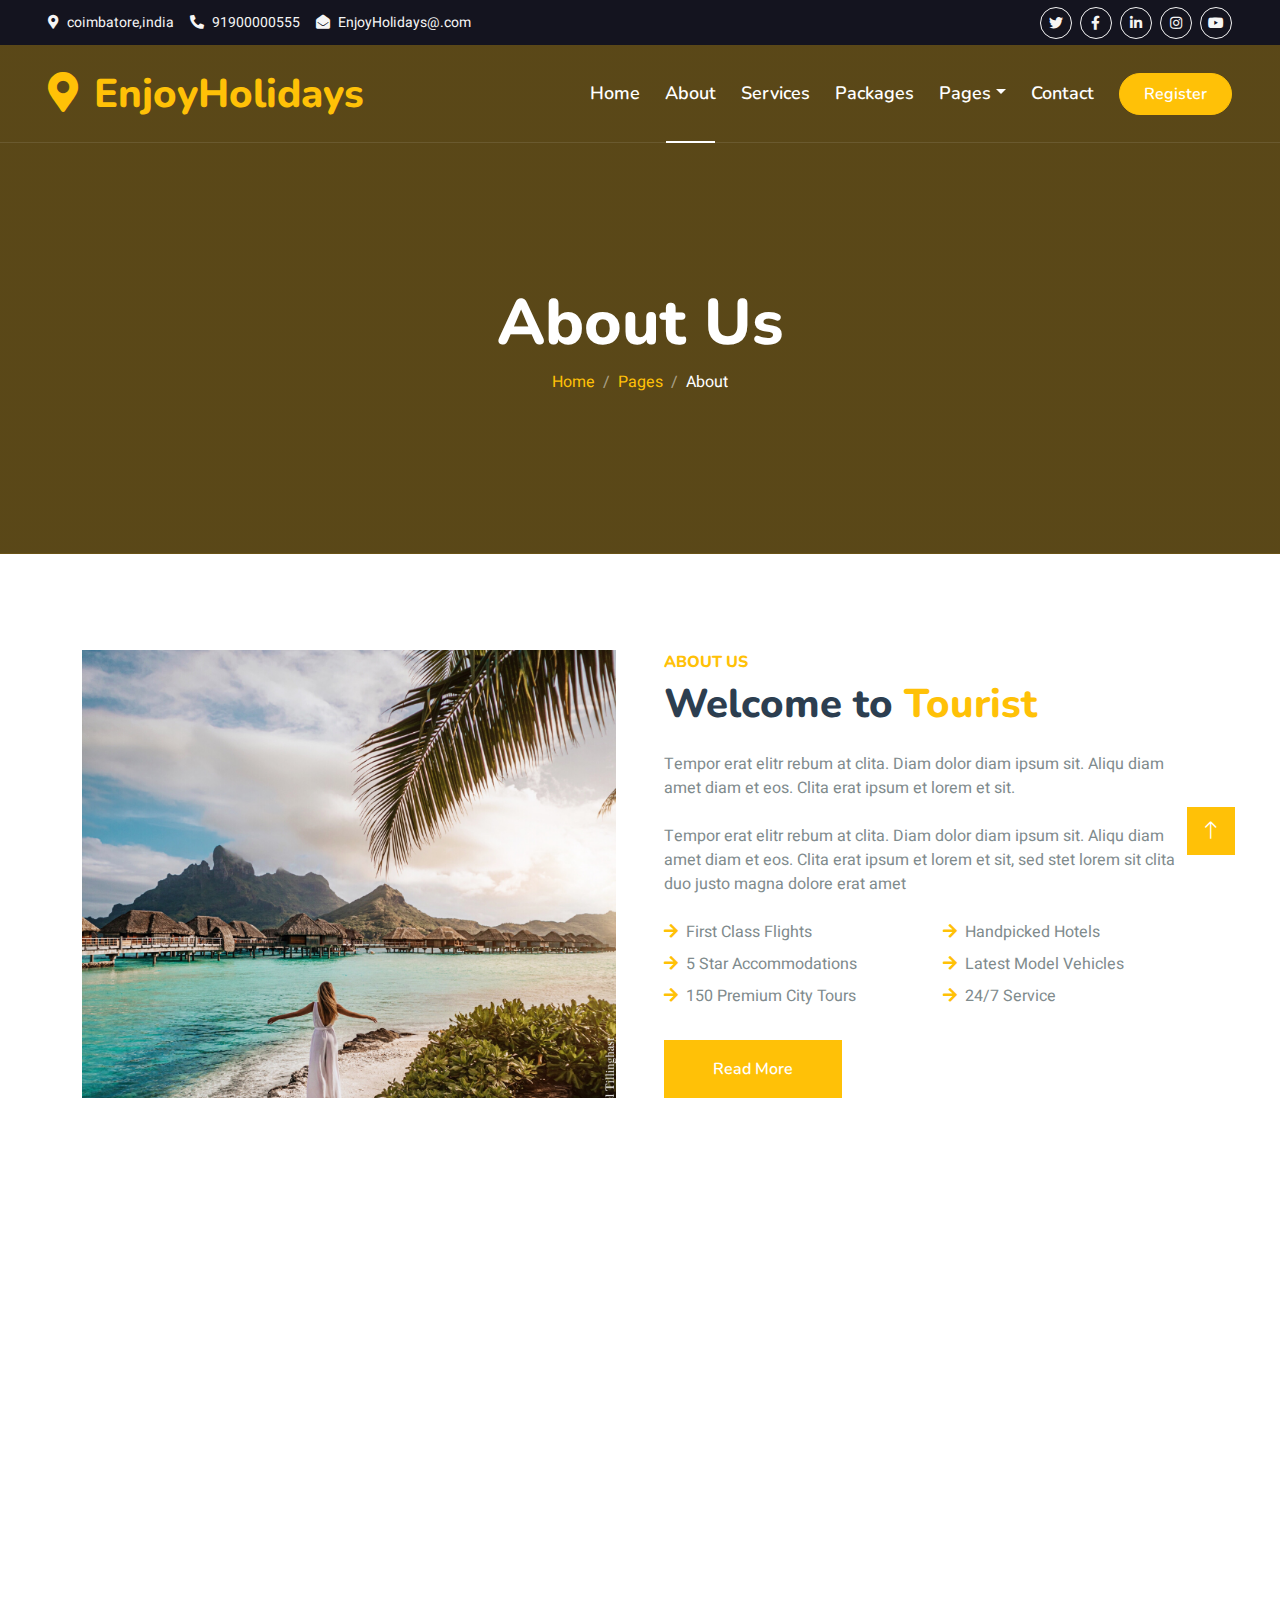
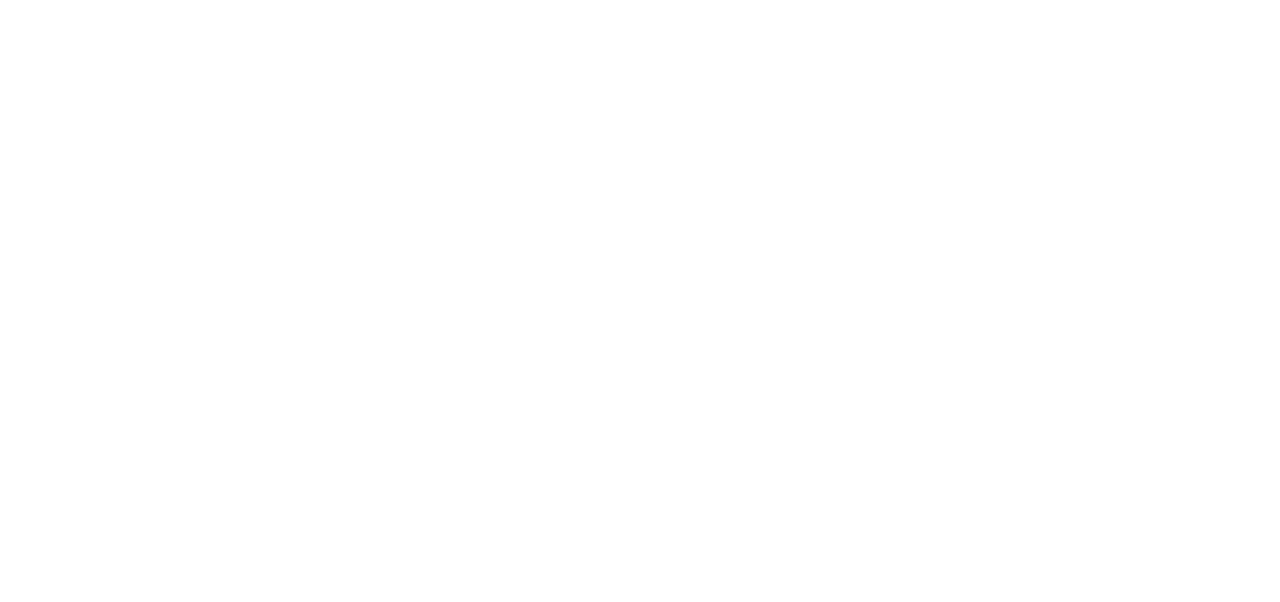
==== about.html @ c01d239d "first commit" ====
<!DOCTYPE html>
<html lang="en">

<head>
    <meta charset="utf-8">
    <title>EnjoyHolidays </title>
    <meta content="width=device-width, initial-scale=1.0" name="viewport">
    <meta content="" name="keywords">
    <meta content="" name="description">

    <!-- Favicon -->
    <link href="img/favicon.ico" rel="icon">

    <!-- Google Web Fonts -->
    <link rel="preconnect" href="https://fonts.googleapis.com">
    <link rel="preconnect" href="https://fonts.gstatic.com" crossorigin>
    <link href="https://fonts.googleapis.com/css2?family=Heebo:wght@400;500;600&family=Nunito:wght@600;700;800&display=swap" rel="stylesheet">

    <!-- Icon Font Stylesheet -->
    <link href="https://cdnjs.cloudflare.com/ajax/libs/font-awesome/5.10.0/css/all.min.css" rel="stylesheet">
    <link href="https://cdn.jsdelivr.net/npm/bootstrap-icons@1.4.1/font/bootstrap-icons.css" rel="stylesheet">

    <!-- Libraries Stylesheet -->
    <link href="lib/animate/animate.min.css" rel="stylesheet">
    <link href="lib/owlcarousel/assets/owl.carousel.min.css" rel="stylesheet">
    <link href="lib/tempusdominus/css/tempusdominus-bootstrap-4.min.css" rel="stylesheet" />

    <!-- Customized Bootstrap Stylesheet -->
    <link href="css/bootstrap.min.css" rel="stylesheet">

    <!-- Template Stylesheet -->
    <link href="css/style.css" rel="stylesheet">
</head>

<body>
    <!-- Spinner Start -->
    <div id="spinner" class="show bg-white position-fixed translate-middle w-100 vh-100 top-50 start-50 d-flex align-items-center justify-content-center">
        <div class="spinner-border text-primary" style="width: 3rem; height: 3rem;" role="status">
            <span class="sr-only">Loading...</span>
        </div>
    </div>
    <!-- Spinner End -->


    <!-- Topbar Start -->
    <div class="container-fluid bg-dark px-5 d-none d-lg-block">
        <div class="row gx-0">
            <div class="col-lg-8 text-center text-lg-start mb-2 mb-lg-0">
                <div class="d-inline-flex align-items-center" style="height: 45px;">
                    <small class="me-3 text-light"><i class="fa fa-map-marker-alt me-2"></i>coimbatore,india</small>
                    <small class="me-3 text-light"><i class="fa fa-phone-alt me-2"></i>91900000555</small>
                    <small class="text-light"><i class="fa fa-envelope-open me-2"></i>EnjoyHolidays@.com</small>
                </div>
            </div>
            <div class="col-lg-4 text-center text-lg-end">
                <div class="d-inline-flex align-items-center" style="height: 45px;">
                    <a class="btn btn-sm btn-outline-light btn-sm-square rounded-circle me-2" href=""><i class="fab fa-twitter fw-normal"></i></a>
                    <a class="btn btn-sm btn-outline-light btn-sm-square rounded-circle me-2" href=""><i class="fab fa-facebook-f fw-normal"></i></a>
                    <a class="btn btn-sm btn-outline-light btn-sm-square rounded-circle me-2" href=""><i class="fab fa-linkedin-in fw-normal"></i></a>
                    <a class="btn btn-sm btn-outline-light btn-sm-square rounded-circle me-2" href=""><i class="fab fa-instagram fw-normal"></i></a>
                    <a class="btn btn-sm btn-outline-light btn-sm-square rounded-circle" href=""><i class="fab fa-youtube fw-normal"></i></a>
                </div>
            </div>
        </div>
    </div>
    <!-- Topbar End -->


    <!-- Navbar & Hero Start -->
    <div class="container-fluid position-relative p-0">
        <nav class="navbar navbar-expand-lg navbar-light px-4 px-lg-5 py-3 py-lg-0">
            <a href="" class="navbar-brand p-0">
                <h1 class="text-primary m-0"><i class="fa fa-map-marker-alt me-3"></i>EnjoyHolidays</h1>
                <!-- <img src="img/logo.png" alt="Logo"> -->
            </a>
            <button class="navbar-toggler" type="button" data-bs-toggle="collapse" data-bs-target="#navbarCollapse">
                <span class="fa fa-bars"></span>
            </button>
            <div class="collapse navbar-collapse" id="navbarCollapse">
                <div class="navbar-nav ms-auto py-0">
                    <a href="index.html" class="nav-item nav-link">Home</a>
                    <a href="about.html" class="nav-item nav-link active">About</a>
                    <a href="service.html" class="nav-item nav-link">Services</a>
                    <a href="package.html" class="nav-item nav-link">Packages</a>
                    <div class="nav-item dropdown">
                        <a href="#" class="nav-link dropdown-toggle" data-bs-toggle="dropdown">Pages</a>
                        <div class="dropdown-menu m-0">
                            <a href="destination.html" class="dropdown-item">Destination</a>
                            <a href="booking.html" class="dropdown-item">Booking</a>
                            <a href="team.html" class="dropdown-item">Travel Guides</a>
                            <a href="testimonial.html" class="dropdown-item">Testimonial</a>
                            <a href="404.html" class="dropdown-item">404 Page</a>
                        </div>
                    </div>
                    <a href="contact.html" class="nav-item nav-link">Contact</a>
                </div>
                <a href="" class="btn btn-primary rounded-pill py-2 px-4">Register</a>
            </div>
        </nav>

        <div class="container-fluid bg-primary py-5 mb-5 hero-header">
            <div class="container py-5">
                <div class="row justify-content-center py-5">
                    <div class="col-lg-10 pt-lg-5 mt-lg-5 text-center">
                        <h1 class="display-3 text-white animated slideInDown">About Us</h1>
                        <nav aria-label="breadcrumb">
                            <ol class="breadcrumb justify-content-center">
                                <li class="breadcrumb-item"><a href="#">Home</a></li>
                                <li class="breadcrumb-item"><a href="#">Pages</a></li>
                                <li class="breadcrumb-item text-white active" aria-current="page">About</li>
                            </ol>
                        </nav>
                    </div>
                </div>
            </div>
        </div>
    </div>
    <!-- Navbar & Hero End -->


    <!-- About Start -->
    <div class="container-xxl py-5">
        <div class="container">
            <div class="row g-5">
                <div class="col-lg-6 wow fadeInUp" data-wow-delay="0.1s" style="min-height: 400px;">
                    <div class="position-relative h-100">
                        <img class="img-fluid position-absolute w-100 h-100" src="img/about.jpg" alt="" style="object-fit: cover;">
                    </div>
                </div>
                <div class="col-lg-6 wow fadeInUp" data-wow-delay="0.3s">
                    <h6 class="section-title bg-white text-start text-primary pe-3">About Us</h6>
                    <h1 class="mb-4">Welcome to <span class="text-primary">Tourist</span></h1>
                    <p class="mb-4">Tempor erat elitr rebum at clita. Diam dolor diam ipsum sit. Aliqu diam amet diam et eos. Clita erat ipsum et lorem et sit.</p>
                    <p class="mb-4">Tempor erat elitr rebum at clita. Diam dolor diam ipsum sit. Aliqu diam amet diam et eos. Clita erat ipsum et lorem et sit, sed stet lorem sit clita duo justo magna dolore erat amet</p>
                    <div class="row gy-2 gx-4 mb-4">
                        <div class="col-sm-6">
                            <p class="mb-0"><i class="fa fa-arrow-right text-primary me-2"></i>First Class Flights</p>
                        </div>
                        <div class="col-sm-6">
                            <p class="mb-0"><i class="fa fa-arrow-right text-primary me-2"></i>Handpicked Hotels</p>
                        </div>
                        <div class="col-sm-6">
                            <p class="mb-0"><i class="fa fa-arrow-right text-primary me-2"></i>5 Star Accommodations</p>
                        </div>
                        <div class="col-sm-6">
                            <p class="mb-0"><i class="fa fa-arrow-right text-primary me-2"></i>Latest Model Vehicles</p>
                        </div>
                        <div class="col-sm-6">
                            <p class="mb-0"><i class="fa fa-arrow-right text-primary me-2"></i>150 Premium City Tours</p>
                        </div>
                        <div class="col-sm-6">
                            <p class="mb-0"><i class="fa fa-arrow-right text-primary me-2"></i>24/7 Service</p>
                        </div>
                    </div>
                    <a class="btn btn-primary py-3 px-5 mt-2" href="">Read More</a>
                </div>
            </div>
        </div>
    </div>
    <!-- About End -->


    <!-- Team Start -->
    <div class="container-xxl py-5">
        <div class="container">
            <div class="text-center wow fadeInUp" data-wow-delay="0.1s">
                <h6 class="section-title bg-white text-center text-primary px-3">Travel Guide</h6>
                <h1 class="mb-5">Meet Our Guide</h1>
            </div>
            <div class="row g-4">
                <div class="col-lg-3 col-md-6 wow fadeInUp" data-wow-delay="0.1s">
                    <div class="team-item">
                        <div class="overflow-hidden">
                            <img class="img-fluid" src="img/team-1.jpg" alt="">
                        </div>
                        <div class="position-relative d-flex justify-content-center" style="margin-top: -19px;">
                            <a class="btn btn-square mx-1" href=""><i class="fab fa-facebook-f"></i></a>
                            <a class="btn btn-square mx-1" href=""><i class="fab fa-twitter"></i></a>
                            <a class="btn btn-square mx-1" href=""><i class="fab fa-instagram"></i></a>
                        </div>
                        <div class="text-center p-4">
                            <h5 class="mb-0">Full Name</h5>
                            <small>Designation</small>
                        </div>
                    </div>
                </div>
                <div class="col-lg-3 col-md-6 wow fadeInUp" data-wow-delay="0.3s">
                    <div class="team-item">
                        <div class="overflow-hidden">
                            <img class="img-fluid" src="img/team-2.jpg" alt="">
                        </div>
                        <div class="position-relative d-flex justify-content-center" style="margin-top: -19px;">
                            <a class="btn btn-square mx-1" href=""><i class="fab fa-facebook-f"></i></a>
                            <a class="btn btn-square mx-1" href=""><i class="fab fa-twitter"></i></a>
                            <a class="btn btn-square mx-1" href=""><i class="fab fa-instagram"></i></a>
                        </div>
                        <div class="text-center p-4">
                            <h5 class="mb-0">Full Name</h5>
                            <small>Designation</small>
                        </div>
                    </div>
                </div>
                <div class="col-lg-3 col-md-6 wow fadeInUp" data-wow-delay="0.5s">
                    <div class="team-item">
                        <div class="overflow-hidden">
                            <img class="img-fluid" src="img/team-3.jpg" alt="">
                        </div>
                        <div class="position-relative d-flex justify-content-center" style="margin-top: -19px;">
                            <a class="btn btn-square mx-1" href=""><i class="fab fa-facebook-f"></i></a>
                            <a class="btn btn-square mx-1" href=""><i class="fab fa-twitter"></i></a>
                            <a class="btn btn-square mx-1" href=""><i class="fab fa-instagram"></i></a>
                        </div>
                        <div class="text-center p-4">
                            <h5 class="mb-0">Full Name</h5>
                            <small>Designation</small>
                        </div>
                    </div>
                </div>
                <div class="col-lg-3 col-md-6 wow fadeInUp" data-wow-delay="0.7s">
                    <div class="team-item">
                        <div class="overflow-hidden">
                            <img class="img-fluid" src="img/team-4.jpg" alt="">
                        </div>
                        <div class="position-relative d-flex justify-content-center" style="margin-top: -19px;">
                            <a class="btn btn-square mx-1" href=""><i class="fab fa-facebook-f"></i></a>
                            <a class="btn btn-square mx-1" href=""><i class="fab fa-twitter"></i></a>
                            <a class="btn btn-square mx-1" href=""><i class="fab fa-instagram"></i></a>
                        </div>
                        <div class="text-center p-4">
                            <h5 class="mb-0">Full Name</h5>
                            <small>Designation</small>
                        </div>
                    </div>
                </div>
            </div>
        </div>
    </div>
    <!-- Team End -->
        

    <!-- Footer Start -->
    <div class="container-fluid bg-dark text-light footer pt-5 mt-5 wow fadeIn" data-wow-delay="0.1s">
        <div class="container py-5">
            <div class="row g-5">
                <div class="col-lg-3 col-md-6">
                    <h4 class="text-white mb-3">Company</h4>
                    <a class="btn btn-link" href="">About Us</a>
                    <a class="btn btn-link" href="">Contact Us</a>
                    <a class="btn btn-link" href="">Privacy Policy</a>
                    <a class="btn btn-link" href="">Terms & Condition</a>
                    <a class="btn btn-link" href="">FAQs & Help</a>
                </div>
                <div class="col-lg-3 col-md-6">
                    <h4 class="text-white mb-3">Contact</h4>
                    <p class="mb-2"><i class="fa fa-map-marker-alt me-3"></i>coimbatore,indis</p>
                    <p class="mb-2"><i class="fa fa-phone-alt me-3"></i>91900000555</p>
                    <p class="mb-2"><i class="fa fa-envelope me-3"></i>EnjoyHolidays@.com</p>
                    <div class="d-flex pt-2">
                        <a class="btn btn-outline-light btn-social" href=""><i class="fab fa-twitter"></i></a>
                        <a class="btn btn-outline-light btn-social" href=""><i class="fab fa-facebook-f"></i></a>
                        <a class="btn btn-outline-light btn-social" href=""><i class="fab fa-youtube"></i></a>
                        <a class="btn btn-outline-light btn-social" href=""><i class="fab fa-linkedin-in"></i></a>
                    </div>
                </div>
                <div class="col-lg-3 col-md-6">
                    <h4 class="text-white mb-3">Gallery</h4>
                    <div class="row g-2 pt-2">
                        <div class="col-4">
                            <img class="img-fluid bg-light p-1" src="img/package-1.jpg" alt="">
                        </div>
                        <div class="col-4">
                            <img class="img-fluid bg-light p-1" src="img/package-2.jpg" alt="">
                        </div>
                        <div class="col-4">
                            <img class="img-fluid bg-light p-1" src="img/package-3.jpg" alt="">
                        </div>
                        <div class="col-4">
                            <img class="img-fluid bg-light p-1" src="img/package-2.jpg" alt="">
                        </div>
                        <div class="col-4">
                            <img class="img-fluid bg-light p-1" src="img/package-3.jpg" alt="">
                        </div>
                        <div class="col-4">
                            <img class="img-fluid bg-light p-1" src="img/package-1.jpg" alt="">
                        </div>
                    </div>
                </div>
                <div class="col-lg-3 col-md-6">
                    <h4 class="text-white mb-3">Newsletter</h4>
                    <p>Dolor amet sit justo amet elitr clita ipsum elitr est.</p>
                    <div class="position-relative mx-auto" style="max-width: 400px;">
                        <input class="form-control border-primary w-100 py-3 ps-4 pe-5" type="text" placeholder="Your email">
                        <button type="button" class="btn btn-primary py-2 position-absolute top-0 end-0 mt-2 me-2">SignUp</button>
                    </div>
                </div>
            </div>
        </div>
        <div class="container">
            <div class="copyright">
                <div class="row">
                    <div class="col-md-6 text-center text-md-start mb-3 mb-md-0">
                        

                        
                        Designed By <a>EnjoyHolidays</a>
                    </div>
                    <div class="col-md-6 text-center text-md-end">
                        <div class="footer-menu">
                            <a href="">Home</a>
                            <a href="">Cookies</a>
                            <a href="">Help</a>
                            <a href="">FQAs</a>
                        </div>
                    </div>
                </div>
            </div>
        </div>
    </div>
    <!-- Footer End -->


    <!-- Back to Top -->
    <a href="#" class="btn btn-lg btn-primary btn-lg-square back-to-top"><i class="bi bi-arrow-up"></i></a>


    <!-- JavaScript Libraries -->
    <script src="https://code.jquery.com/jquery-3.4.1.min.js"></script>
    <script src="https://cdn.jsdelivr.net/npm/bootstrap@5.0.0/dist/js/bootstrap.bundle.min.js"></script>
    <script src="lib/wow/wow.min.js"></script>
    <script src="lib/easing/easing.min.js"></script>
    <script src="lib/waypoints/waypoints.min.js"></script>
    <script src="lib/owlcarousel/owl.carousel.min.js"></script>
    <script src="lib/tempusdominus/js/moment.min.js"></script>
    <script src="lib/tempusdominus/js/moment-timezone.min.js"></script>
    <script src="lib/tempusdominus/js/tempusdominus-bootstrap-4.min.js"></script>

    <!-- Template Javascript -->
    <script src="js/main.js"></script>
</body>

</html>
---- css/style.css ----
/********** Template CSS **********/
:root {
    --primary: #fff;
    --secondary: #1010;
    --light: #F5F5F5;
    --dark: #14141F;
}

.fw-medium {
    font-weight: 600 !important;
}

.fw-semi-bold {
    font-weight: 700 !important;
}

.back-to-top {
    position: fixed;
    display: none;
    right: 45px;
    bottom: 45px;
    z-index: 99;
}


/*** Spinner ***/
#spinner {
    opacity: 0;
    visibility: hidden;
    transition: opacity .5s ease-out, visibility 0s linear .5s;
    z-index: 99999;
}

#spinner.show {
    transition: opacity .5s ease-out, visibility 0s linear 0s;
    visibility: visible;
    opacity: 1;
}


/*** Button ***/
.btn {
    font-family: 'Nunito', sans-serif;
    font-weight: 600;
    transition: .5s;
}

.btn.btn-primary,
.btn.btn-secondary {
    color: #FFFFFF;
}

.btn-square {
    width: 38px;
    height: 38px;
}

.btn-sm-square {
    width: 32px;
    height: 32px;
}

.btn-lg-square {
    width: 48px;
    height: 48px;
}

.btn-square,
.btn-sm-square,
.btn-lg-square {
    padding: 0;
    display: flex;
    align-items: center;
    justify-content: center;
    font-weight: normal;
    border-radius: 0px;
}


/*** Navbar ***/
.navbar-light .navbar-nav .nav-link {
    font-family: 'Nunito', sans-serif;
    position: relative;
    margin-right: 25px;
    padding: 35px 0;
    color: #FFFFFF !important;
    font-size: 18px;
    font-weight: 600;
    outline: none;
    transition: .5s;
}

.sticky-top.navbar-light .navbar-nav .nav-link {
    padding: 20px 0;
    color: var(--dark) !important;
}

.navbar-light .navbar-nav .nav-link:hover,
.navbar-light .navbar-nav .nav-link.active {
    color: var(--primary) !important;
}

.navbar-light .navbar-brand img {
    max-height: 60px;
    transition: .5s;
}

.sticky-top.navbar-light .navbar-brand img {
    max-height: 45px;
}

@media (max-width: 991.98px) {
    .sticky-top.navbar-light {
        position: relative;
        background: #FFFFFF;
    }

    .navbar-light .navbar-collapse {
        margin-top: 15px;
        border-top: 1px solid #DDDDDD;
    }

    .navbar-light .navbar-nav .nav-link,
    .sticky-top.navbar-light .navbar-nav .nav-link {
        padding: 10px 0;
        margin-left: 0;
        color: var(--dark) !important;
    }

    .navbar-light .navbar-brand img {
        max-height: 45px;
    }
}

@media (min-width: 992px) {
    .navbar-light {
        position: absolute;
        width: 100%;
        top: 0;
        left: 0;
        border-bottom: 1px solid rgba(256, 256, 256, .1);
        z-index: 999;
    }
    
    .sticky-top.navbar-light {
        position: fixed;
        background: #FFFFFF;
    }

    .navbar-light .navbar-nav .nav-link::before {
        position: absolute;
        content: "";
        width: 0;
        height: 2px;
        bottom: -1px;
        left: 50%;
        background: var(--primary);
        transition: .5s;
    }

    .navbar-light .navbar-nav .nav-link:hover::before,
    .navbar-light .navbar-nav .nav-link.active::before {
        width: calc(100% - 2px);
        left: 1px;
    }

    .navbar-light .navbar-nav .nav-link.nav-contact::before {
        display: none;
    }
}


/*** Hero Header ***/
.hero-header {
    background: linear-gradient(rgba(20, 20, 31, .7), rgba(20, 20, 31, .7)), url(../img/enjoy.mp4);
    background-position: center center;
    background-repeat: no-repeat;
    background-size: cover;
}

.breadcrumb-item + .breadcrumb-item::before {
    color: rgba(255, 255, 255, .5);
}


/*** Section Title ***/
.section-title {
    position: relative;
    display: inline-block;
    text-transform: uppercase;
}

.section-title::before {
    position: absolute;
    content: "";
    width: calc(100% + 80px);
    height: 2px;
    top: 4px;
    left: -40px;
    background: var(--primary);
    z-index: -1;
}

.section-title::after {
    position: absolute;
    content: "";
    width: calc(100% + 120px);
    height: 2px;
    bottom: 5px;
    left: -60px;
    background: var(--primary);
    z-index: -1;
}

.section-title.text-start::before {
    width: calc(100% + 40px);
    left: 0;
}

.section-title.text-start::after {
    width: calc(100% + 60px);
    left: 0;
}


/*** Service ***/
.service-item {
    box-shadow: 0 0 45px rgba(0, 0, 0, .08);
    transition: .5s;
}

.service-item:hover {
    background: var(--primary);
}

.service-item * {
    transition: .5s;
}

.service-item:hover * {
    color: var(--light) !important;
}


/*** Destination ***/
.destination img {
    transition: .5s;
}

.destination a:hover img {
    transform: scale(1.1);
    
}


/*** Package ***/
.package-item {
    box-shadow: 0 0 45px rgba(0, 0, 0, .08);
}

.package-item img {
    transition: .5s;
}

.package-item:hover img {
    transform: scale(1.1);
}


/*** Booking ***/
.booking {
    background: linear-gradient(rgba(15, 23, 43, .7), rgba(15, 23, 43, .7)), url(../img/booking.jpg);
    background-position: center center;
    background-repeat: no-repeat;
    background-size: cover;
}


/*** Team ***/
.team-item {
    box-shadow: 0 0 45px rgba(0, 0, 0, .08);
}

.team-item img {
    transition: .5s;
}

.team-item:hover img {
    transform: scale(1.1);
}

.team-item .btn {
    background: #1010;
    color: var(--primary);
    border-radius: 20px;
    border-bottom: 1px solid var(--primary);
}

.team-item .btn:hover {
    background: var(--primary);
    color: #1010;
}


/*** Testimonial ***/
.testimonial-carousel::before {
    position: absolute;
    content: "";
    top: 0;
    left: 0;
    height: 100%;
    width: 0;
    background: linear-gradient(to right, rgb(255, 253, 253) 0%, rgba(255, 255, 255, 0) 100%);
    z-index: 1;
}

.testimonial-carousel::after {
    position: absolute;
    content: "";
    top: 0;
    right: 0;
    height: 100%;
    width: 0;
    background: linear-gradient(to left, rgb(255, 255, 255) 0%, rgba(255, 255, 255, 0) 100%);
    z-index: 1;
}

@media (min-width: 768px) {
    .testimonial-carousel::before,
    .testimonial-carousel::after {
        width: 200px;
    }
}

@media (min-width: 992px) {
    .testimonial-carousel::before,
    .testimonial-carousel::after {
        width: 300px;
    }
}

.testimonial-carousel .owl-item .testimonial-item,
.testimonial-carousel .owl-item.center .testimonial-item * {
    transition: .5s;
}

.testimonial-carousel .owl-item.center .testimonial-item {
    background: var(--primary) !important;
    border-color: var(--primary) !important;
}

.testimonial-carousel .owl-item.center .testimonial-item * {
    color: #1010 !important;
}

.testimonial-carousel .owl-dots {
    margin-top: 24px;
    display: flex;
    align-items: flex-end;
    justify-content: center;
}

.testimonial-carousel .owl-dot {
    position: relative;
    display: inline-block;
    margin: 0 5px;
    width: 15px;
    height: 15px;
    border: 1px solid #1010;
    border-radius: 15px;
    transition: .5s;
}

.testimonial-carousel .owl-dot.active {
    background: var(--primary);
    border-color: var(--primary);
}


/*** Footer ***/
.footer .btn.btn-social {
    margin-right: 5px;
    width: 35px;
    height: 35px;
    display: flex;
    align-items: center;
    justify-content: center;
    color: var(--light);
    font-weight: normal;
    border: 1px solid #fff;
    border-radius: 35px;
    transition: .3s;
}

.footer .btn.btn-social:hover {
    color: var(--primary);
}

.footer .btn.btn-link {
    display: block;
    margin-bottom: 5px;
    padding: 0;
    text-align: left;
    color: #FFFFFF;
    font-size: 15px;
    font-weight: normal;
    text-transform: capitalize;
    transition: .3s;
}

.footer .btn.btn-link::before {
    position: relative;
    content: "\f105";
    font-family: "Font Awesome 5 Free";
    font-weight: 900;
    margin-right: 10px;
}

.footer .btn.btn-link:hover {
    letter-spacing: 1px;
    box-shadow: none;
}

.footer .copyright {
    padding: 25px 0;
    font-size: 15px;
    border-top: 1px solid rgba(256, 256, 256, .1);
}

.footer .copyright a {
    color: var(--light);
}

.footer .footer-menu a {
    margin-right: 15px;
    padding-right: 15px;
    border-right: 1px solid rgba(255, 255, 255, .1);
}

.footer .footer-menu a:last-child {
    margin-right: 0;
    padding-right: 0;
    border-right: none;
}
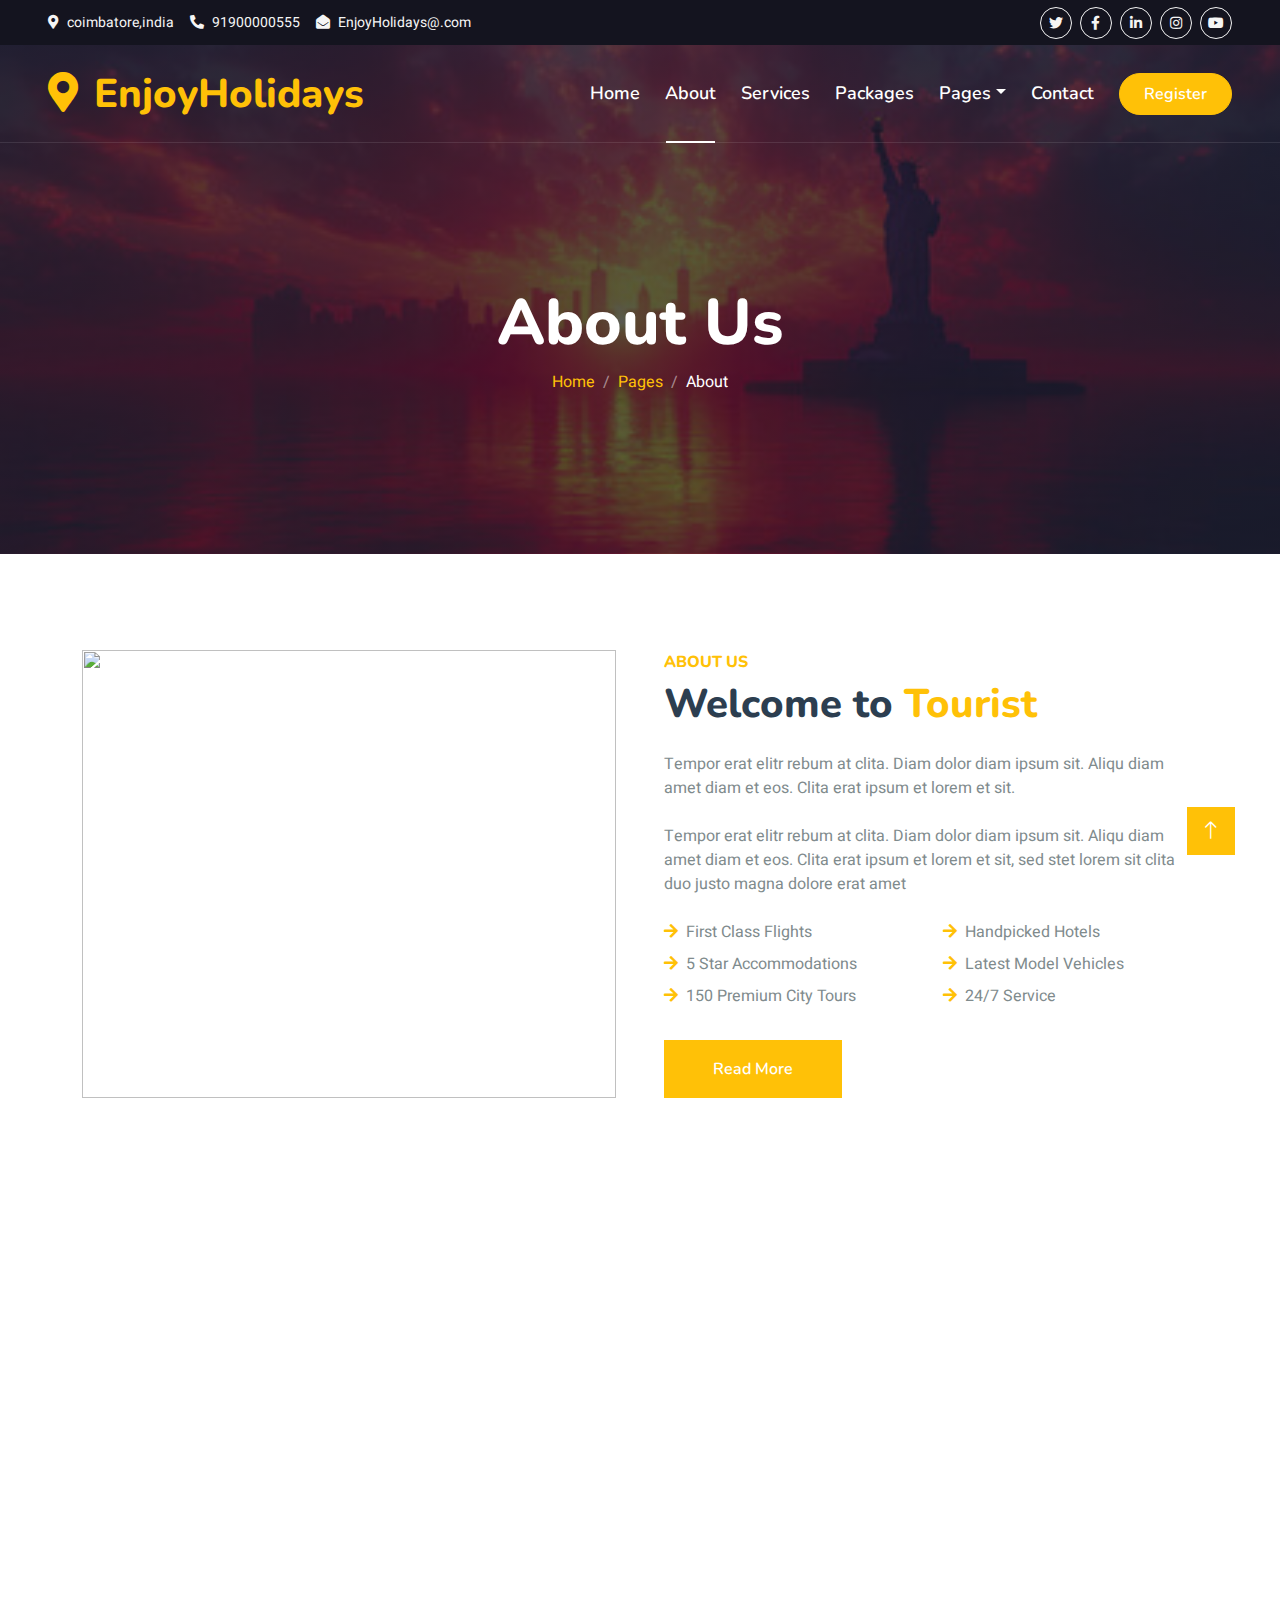
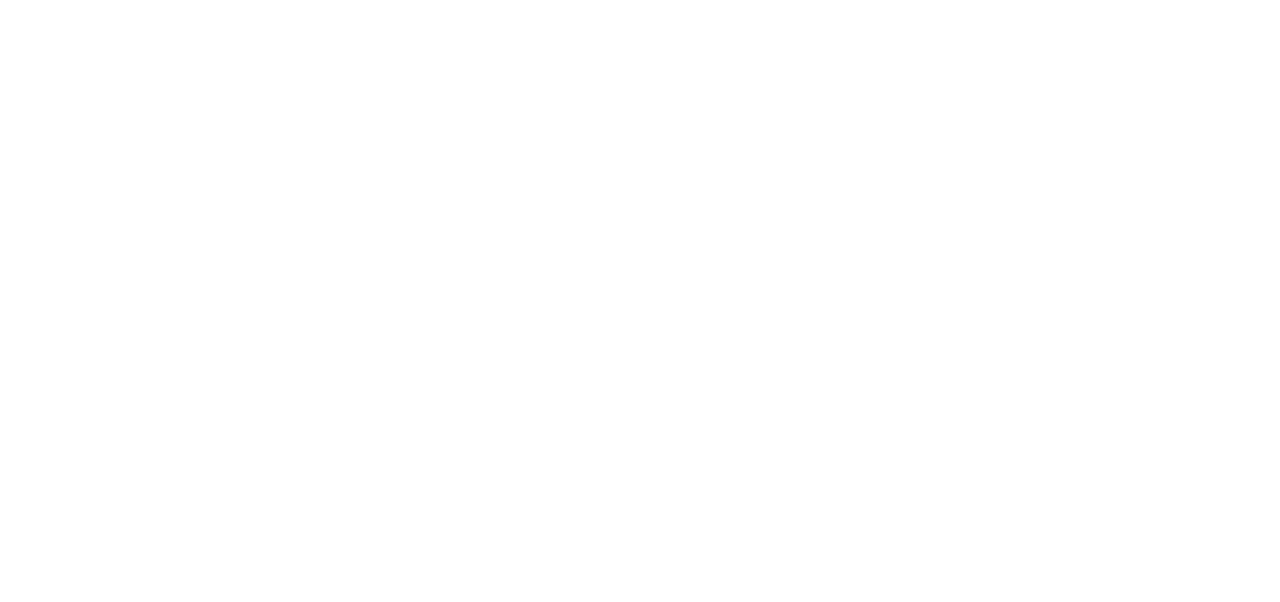
==== commit 8926da40: "https://github.com/Vinu355vi/EnjoyHolidays" ====
--- a/about.html
+++ b/about.html
@@ -171,7 +171,7 @@
                 <div class="col-lg-3 col-md-6 wow fadeInUp" data-wow-delay="0.1s">
                     <div class="team-item">
                         <div class="overflow-hidden">
-                            <img class="img-fluid" src="img/team-1.jpg" alt="">
+                            <img class="img-fluid" src="img/pro.jpg" alt="">
                         </div>
                         <div class="position-relative d-flex justify-content-center" style="margin-top: -19px;">
                             <a class="btn btn-square mx-1" href=""><i class="fab fa-facebook-f"></i></a>
@@ -187,7 +187,7 @@
                 <div class="col-lg-3 col-md-6 wow fadeInUp" data-wow-delay="0.3s">
                     <div class="team-item">
                         <div class="overflow-hidden">
-                            <img class="img-fluid" src="img/team-2.jpg" alt="">
+                            <img class="img-fluid" src="img/pro.jpg" alt="">
                         </div>
                         <div class="position-relative d-flex justify-content-center" style="margin-top: -19px;">
                             <a class="btn btn-square mx-1" href=""><i class="fab fa-facebook-f"></i></a>
@@ -203,7 +203,7 @@
                 <div class="col-lg-3 col-md-6 wow fadeInUp" data-wow-delay="0.5s">
                     <div class="team-item">
                         <div class="overflow-hidden">
-                            <img class="img-fluid" src="img/team-3.jpg" alt="">
+                            <img class="img-fluid" src="img/pro.jpg" alt="">
                         </div>
                         <div class="position-relative d-flex justify-content-center" style="margin-top: -19px;">
                             <a class="btn btn-square mx-1" href=""><i class="fab fa-facebook-f"></i></a>
@@ -219,7 +219,7 @@
                 <div class="col-lg-3 col-md-6 wow fadeInUp" data-wow-delay="0.7s">
                     <div class="team-item">
                         <div class="overflow-hidden">
-                            <img class="img-fluid" src="img/team-4.jpg" alt="">
+                            <img class="img-fluid" src="img/pro.jpg" alt="">
                         </div>
                         <div class="position-relative d-flex justify-content-center" style="margin-top: -19px;">
                             <a class="btn btn-square mx-1" href=""><i class="fab fa-facebook-f"></i></a>
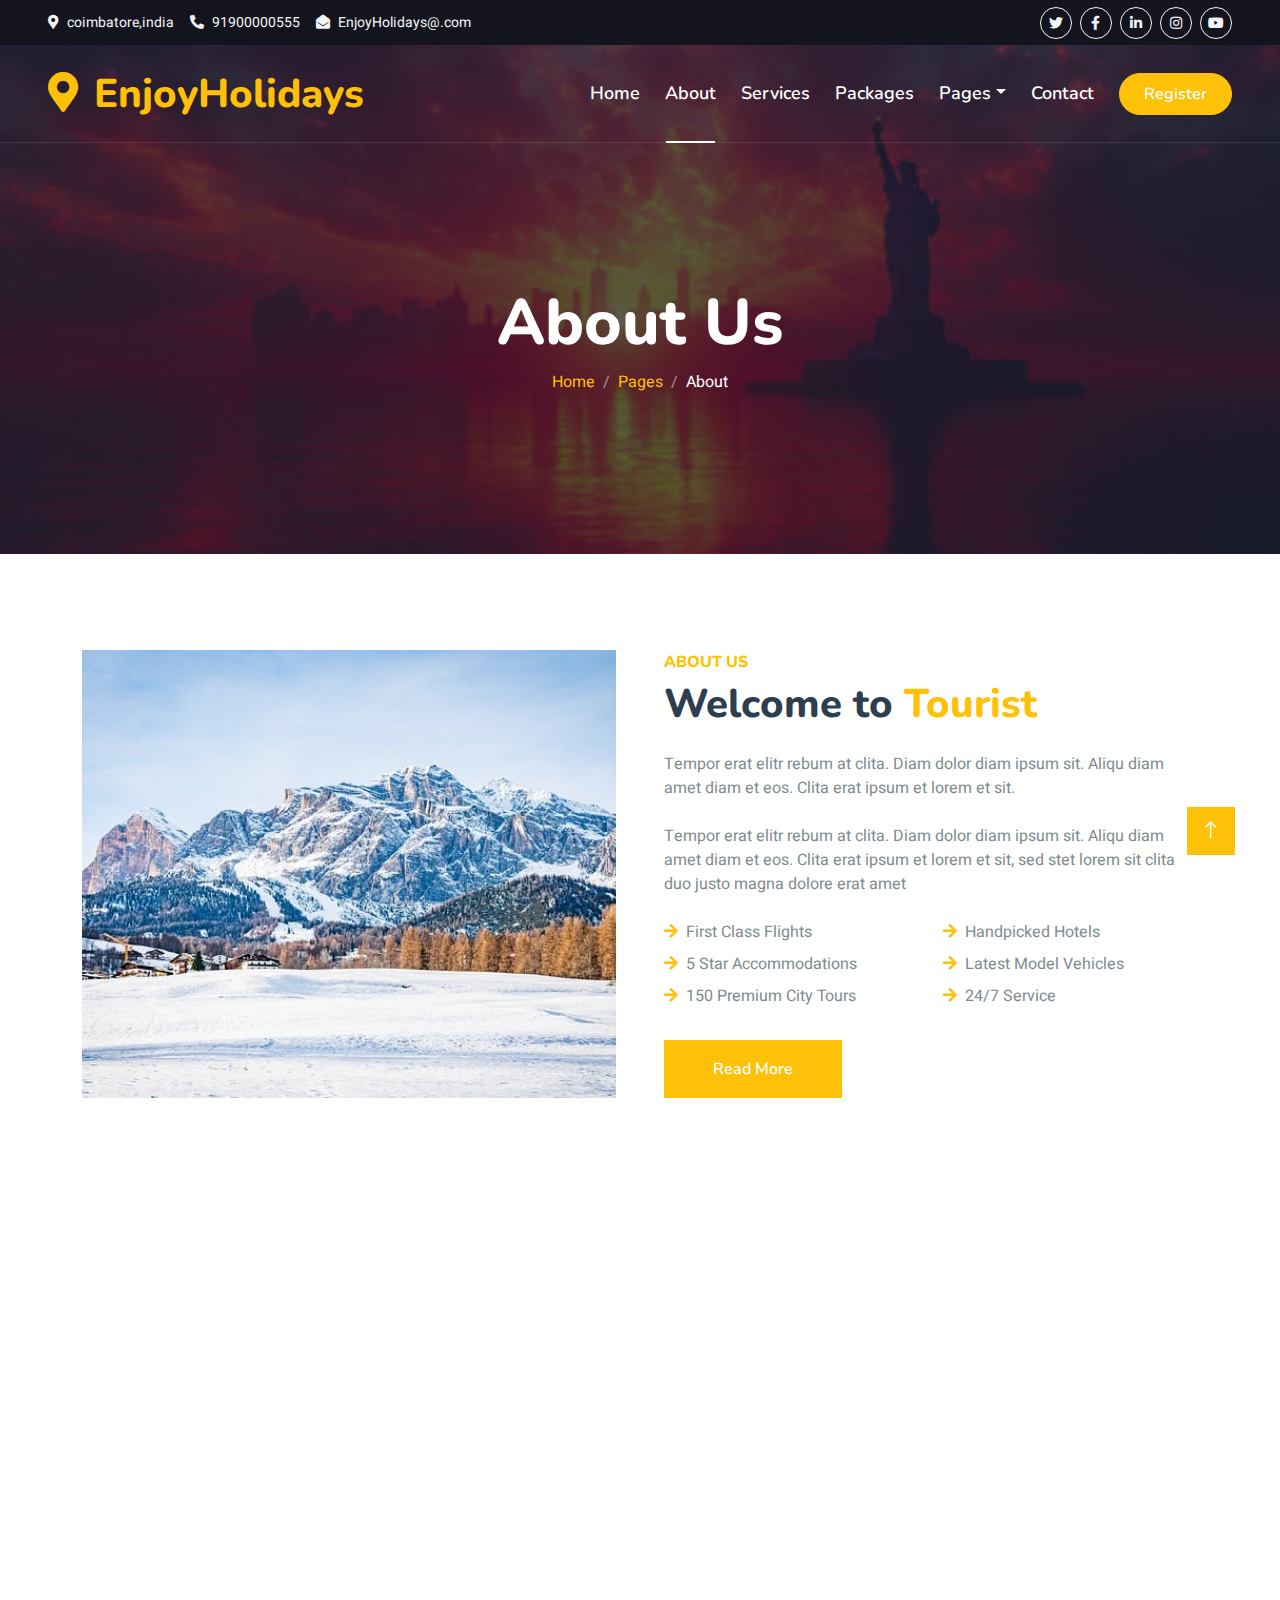
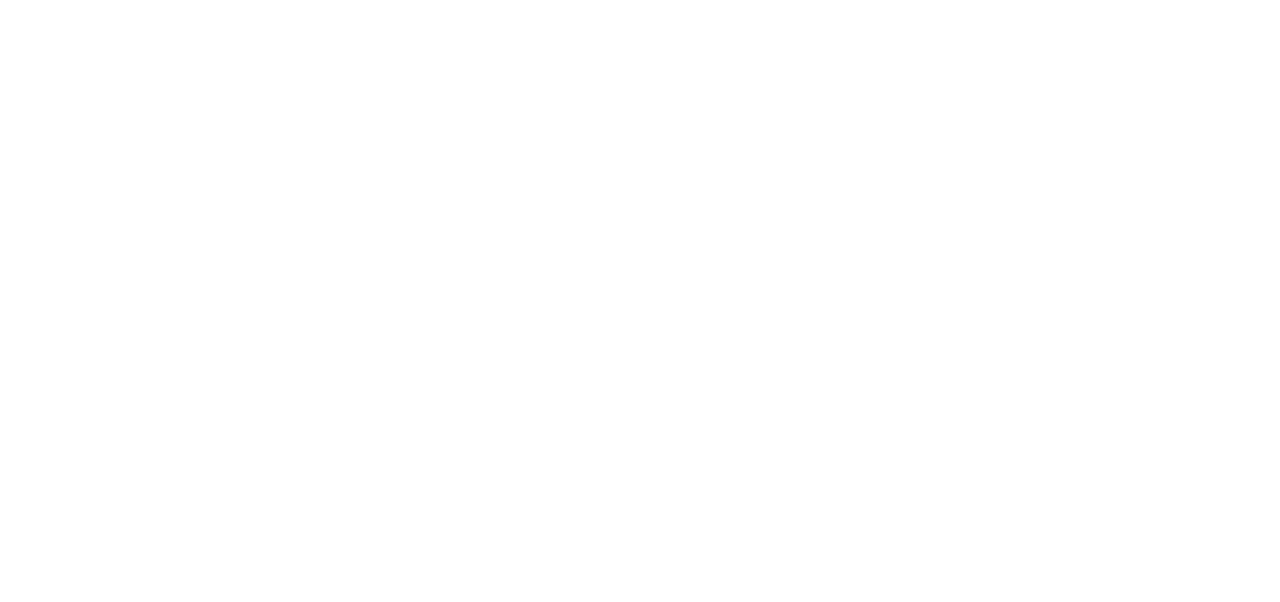
==== commit 8816d174: "first commit" ====
--- a/about.html
+++ b/about.html
@@ -124,7 +124,7 @@
             <div class="row g-5">
                 <div class="col-lg-6 wow fadeInUp" data-wow-delay="0.1s" style="min-height: 400px;">
                     <div class="position-relative h-100">
-                        <img class="img-fluid position-absolute w-100 h-100" src="img/about.jpg" alt="" style="object-fit: cover;">
+                        <img class="img-fluid position-absolute w-100 h-100" src="img/ab.jpg" alt="" style="object-fit: cover;">
                     </div>
                 </div>
                 <div class="col-lg-6 wow fadeInUp" data-wow-delay="0.3s">
